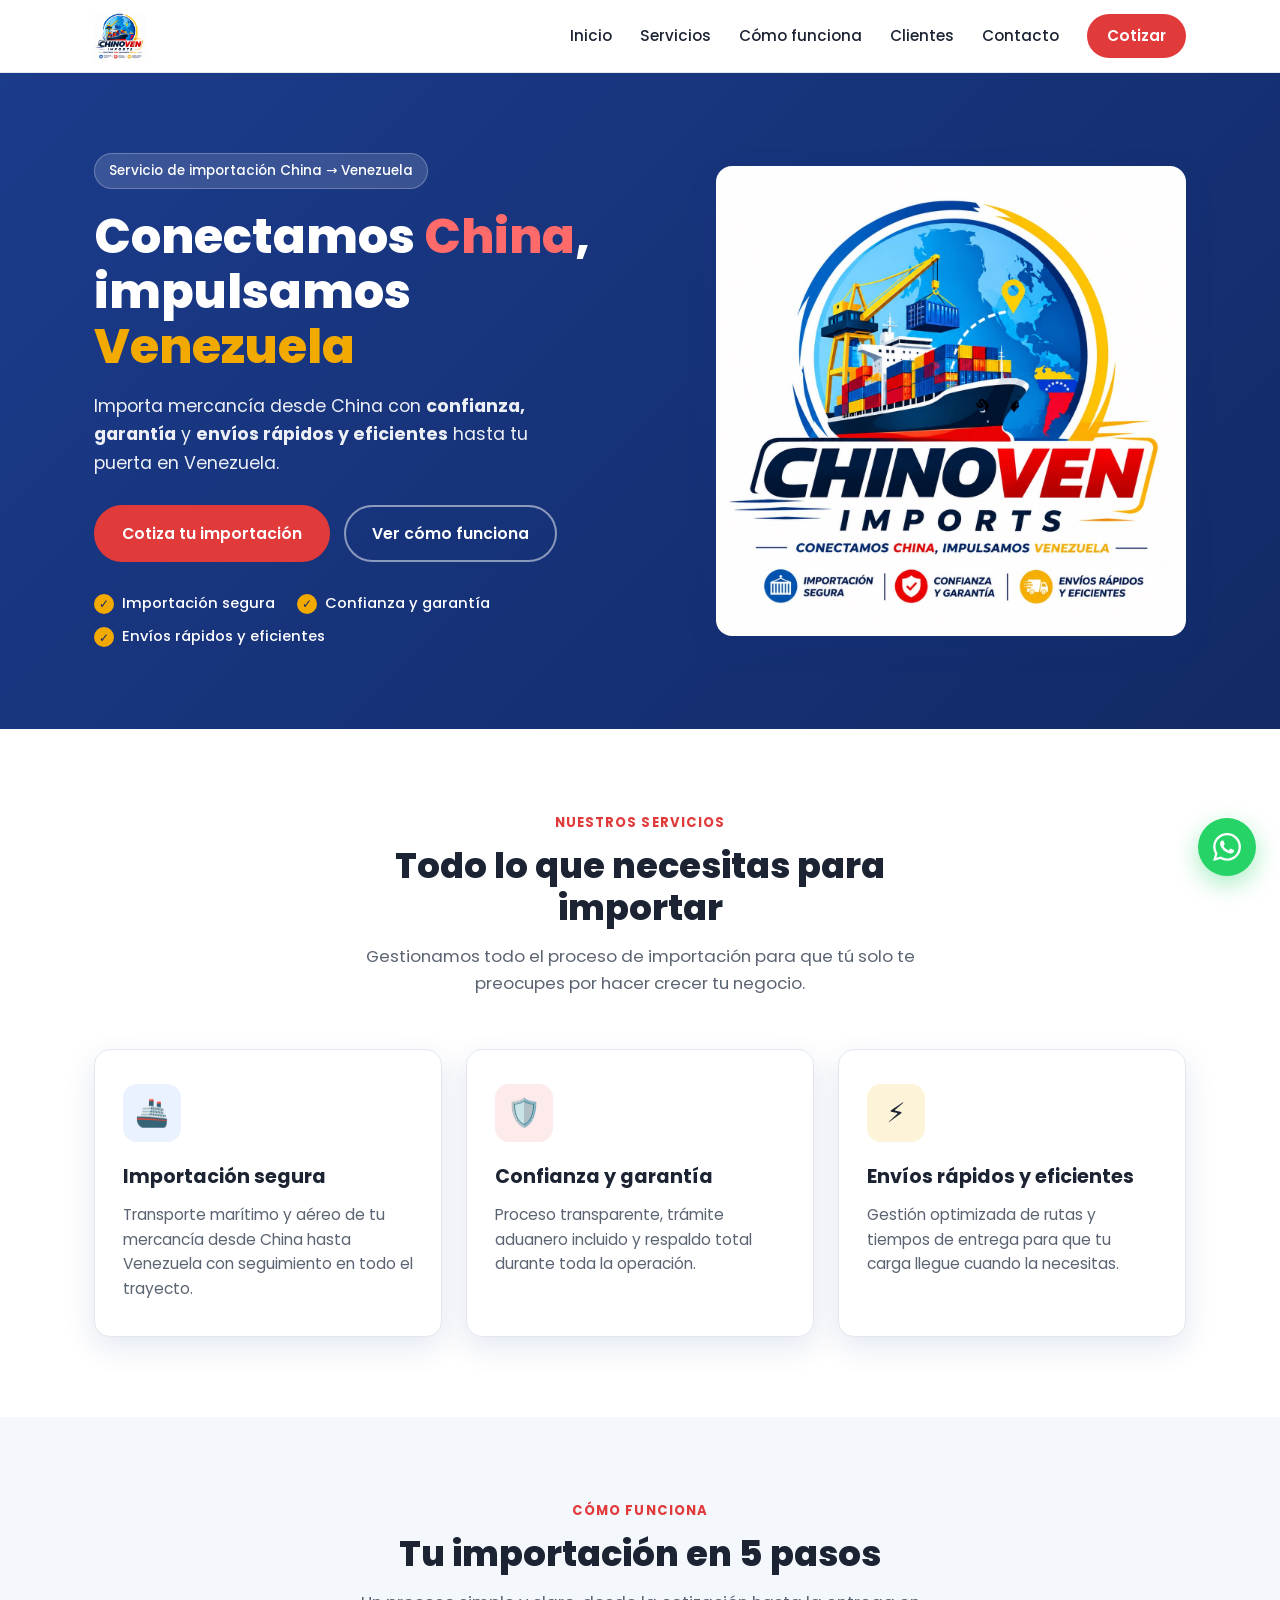
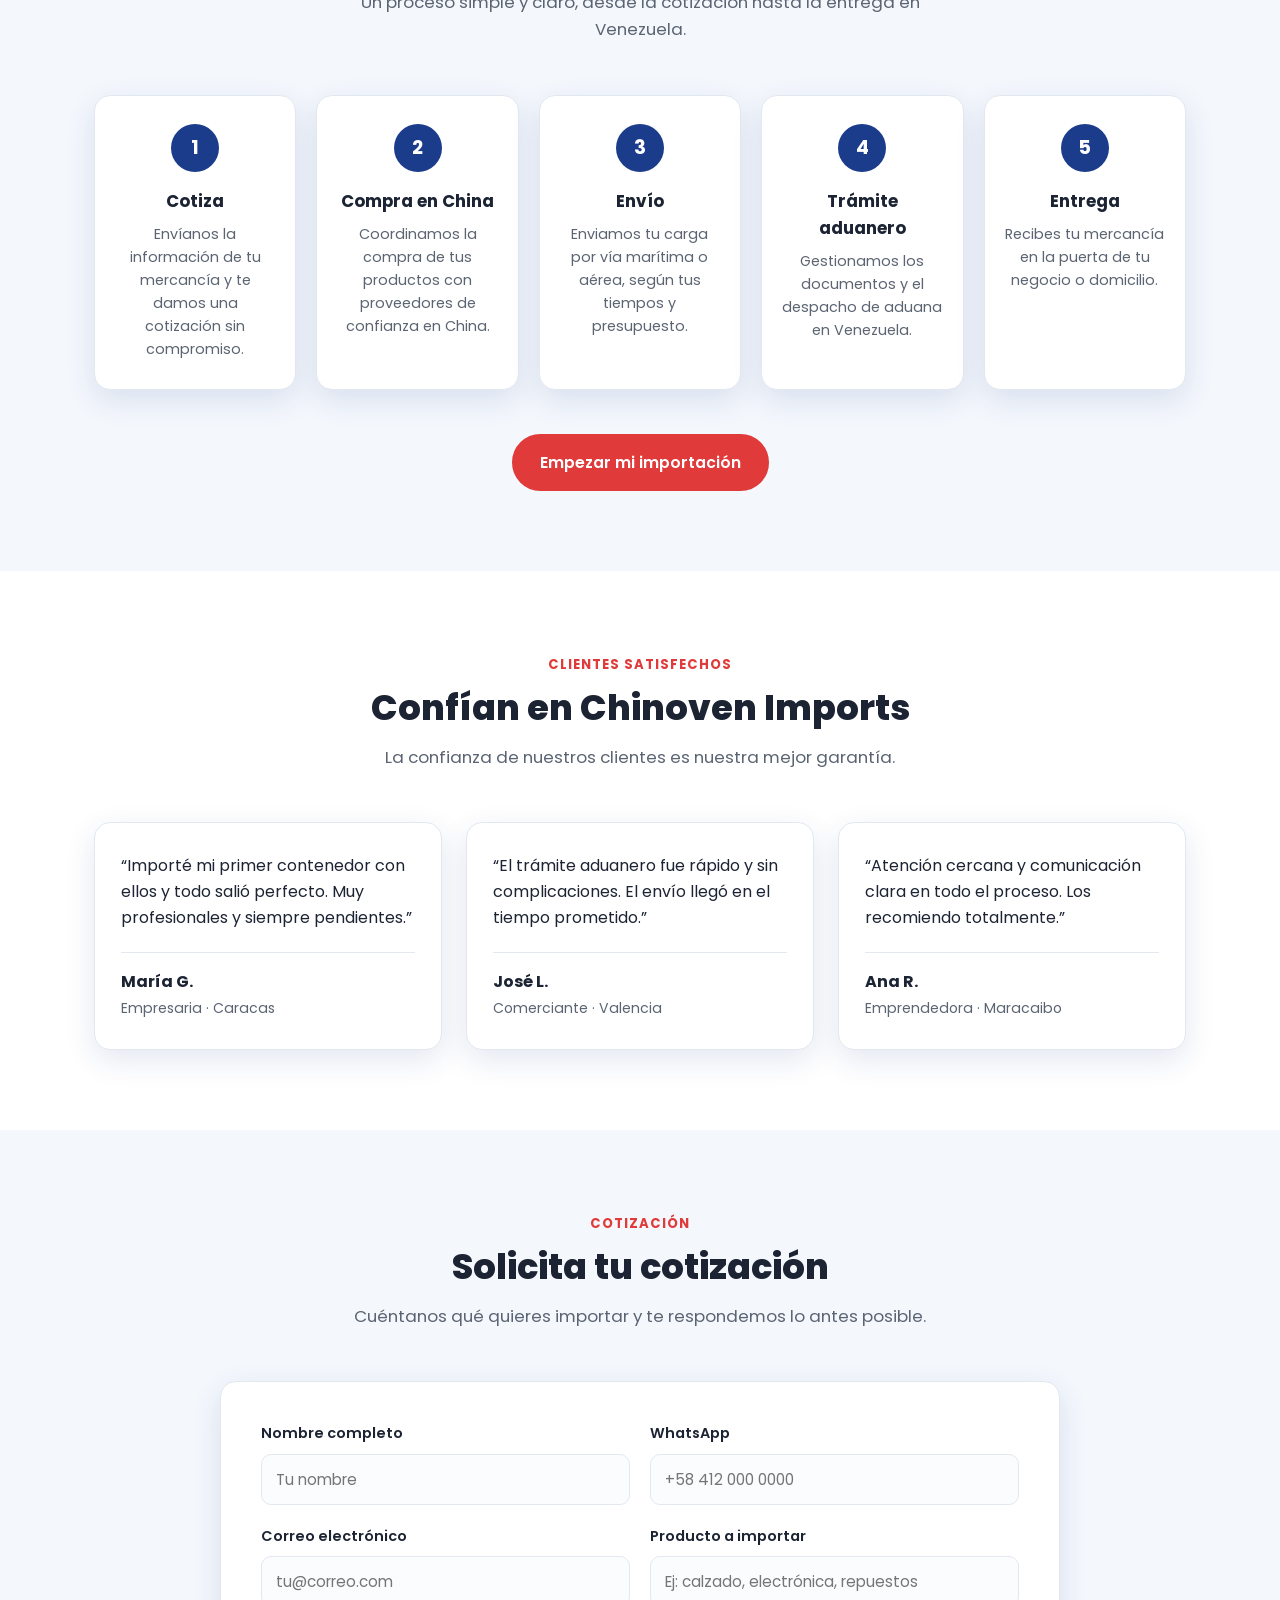
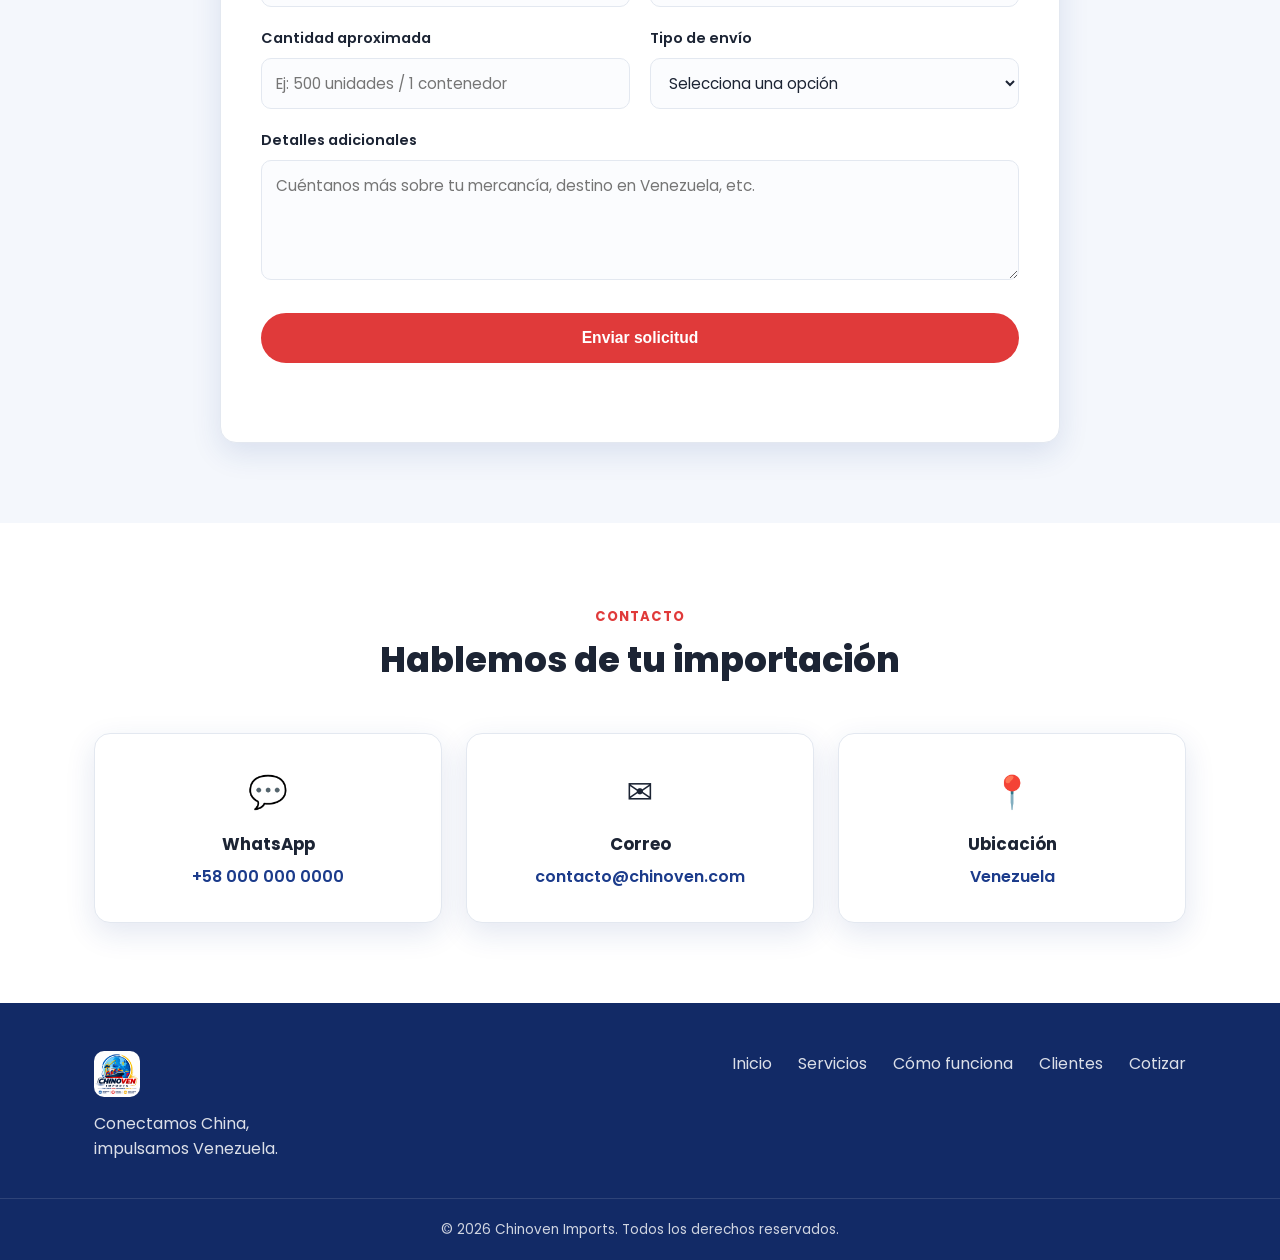
==== index.html @ ef394b4e "Landing page de Chinoven Imports" ====
<!DOCTYPE html>
<html lang="es">
<head>
  <meta charset="UTF-8">
  <meta name="viewport" content="width=device-width, initial-scale=1.0">
  <title>CHINOVEN IMPORTS | Importación de China a Venezuela</title>
  <meta name="description" content="Conectamos China, impulsamos Venezuela. Servicio de importación de mercancía desde China a Venezuela con confianza, garantía y envíos rápidos y eficientes.">
  <link rel="icon" href="logo.jpeg" type="image/jpeg">
  <link rel="preconnect" href="https://fonts.googleapis.com">
  <link rel="preconnect" href="https://fonts.gstatic.com" crossorigin>
  <link href="https://fonts.googleapis.com/css2?family=Poppins:wght@400;500;600;700;800&display=swap" rel="stylesheet">
  <link rel="stylesheet" href="styles.css">
</head>
<body>

  <!-- HEADER -->
  <header class="header">
    <div class="container header__inner">
      <a href="#inicio" class="brand">
        <img src="logo.jpeg" alt="Chinoven Imports" class="brand__logo">
      </a>
      <nav class="nav" id="nav">
        <a href="#inicio" class="nav__link">Inicio</a>
        <a href="#servicios" class="nav__link">Servicios</a>
        <a href="#como-funciona" class="nav__link">Cómo funciona</a>
        <a href="#testimonios" class="nav__link">Clientes</a>
        <a href="#contacto" class="nav__link">Contacto</a>
        <a href="#cotizar" class="nav__link nav__link--cta">Cotizar</a>
      </nav>
      <button class="nav-toggle" id="navToggle" aria-label="Abrir menú" aria-expanded="false">
        <span></span><span></span><span></span>
      </button>
    </div>
  </header>

  <!-- HERO -->
  <section class="hero" id="inicio">
    <div class="container hero__inner">
      <div class="hero__content">
        <span class="hero__badge">Servicio de importación China → Venezuela</span>
        <h1 class="hero__title">Conectamos <span class="accent-red">China</span>, impulsamos <span class="accent-yellow">Venezuela</span></h1>
        <p class="hero__subtitle">Importa mercancía desde China con <strong>confianza, garantía</strong> y <strong>envíos rápidos y eficientes</strong> hasta tu puerta en Venezuela.</p>
        <div class="hero__actions">
          <a href="#cotizar" class="btn btn--primary">Cotiza tu importación</a>
          <a href="#como-funciona" class="btn btn--ghost">Ver cómo funciona</a>
        </div>
        <ul class="hero__points">
          <li>Importación segura</li>
          <li>Confianza y garantía</li>
          <li>Envíos rápidos y eficientes</li>
        </ul>
      </div>
      <div class="hero__visual">
        <img src="logo.jpeg" alt="Chinoven Imports" class="hero__logo">
      </div>
    </div>
  </section>

  <!-- SERVICIOS -->
  <section class="section" id="servicios">
    <div class="container">
      <div class="section__head">
        <span class="section__eyebrow">Nuestros servicios</span>
        <h2 class="section__title">Todo lo que necesitas para importar</h2>
        <p class="section__lead">Gestionamos todo el proceso de importación para que tú solo te preocupes por hacer crecer tu negocio.</p>
      </div>
      <div class="services">
        <article class="service-card">
          <div class="service-card__icon">🚢</div>
          <h3 class="service-card__title">Importación segura</h3>
          <p class="service-card__text">Transporte marítimo y aéreo de tu mercancía desde China hasta Venezuela con seguimiento en todo el trayecto.</p>
        </article>
        <article class="service-card">
          <div class="service-card__icon">🛡️</div>
          <h3 class="service-card__title">Confianza y garantía</h3>
          <p class="service-card__text">Proceso transparente, trámite aduanero incluido y respaldo total durante toda la operación.</p>
        </article>
        <article class="service-card">
          <div class="service-card__icon">⚡</div>
          <h3 class="service-card__title">Envíos rápidos y eficientes</h3>
          <p class="service-card__text">Gestión optimizada de rutas y tiempos de entrega para que tu carga llegue cuando la necesitas.</p>
        </article>
      </div>
    </div>
  </section>

  <!-- CÓMO FUNCIONA -->
  <section class="section section--alt" id="como-funciona">
    <div class="container">
      <div class="section__head">
        <span class="section__eyebrow">Cómo funciona</span>
        <h2 class="section__title">Tu importación en 5 pasos</h2>
        <p class="section__lead">Un proceso simple y claro, desde la cotización hasta la entrega en Venezuela.</p>
      </div>
      <div class="steps">
        <div class="step">
          <span class="step__num">1</span>
          <h3 class="step__title">Cotiza</h3>
          <p class="step__text">Envíanos la información de tu mercancía y te damos una cotización sin compromiso.</p>
        </div>
        <div class="step">
          <span class="step__num">2</span>
          <h3 class="step__title">Compra en China</h3>
          <p class="step__text">Coordinamos la compra de tus productos con proveedores de confianza en China.</p>
        </div>
        <div class="step">
          <span class="step__num">3</span>
          <h3 class="step__title">Envío</h3>
          <p class="step__text">Enviamos tu carga por vía marítima o aérea, según tus tiempos y presupuesto.</p>
        </div>
        <div class="step">
          <span class="step__num">4</span>
          <h3 class="step__title">Trámite aduanero</h3>
          <p class="step__text">Gestionamos los documentos y el despacho de aduana en Venezuela.</p>
        </div>
        <div class="step">
          <span class="step__num">5</span>
          <h3 class="step__title">Entrega</h3>
          <p class="step__text">Recibes tu mercancía en la puerta de tu negocio o domicilio.</p>
        </div>
      </div>
      <div class="section__cta">
        <a href="#cotizar" class="btn btn--primary">Empezar mi importación</a>
      </div>
    </div>
  </section>

  <!-- TESTIMONIOS -->
  <section class="section" id="testimonios">
    <div class="container">
      <div class="section__head">
        <span class="section__eyebrow">Clientes satisfechos</span>
        <h2 class="section__title">Confían en Chinoven Imports</h2>
        <p class="section__lead">La confianza de nuestros clientes es nuestra mejor garantía.</p>
      </div>
      <div class="testimonials">
        <article class="testimonial">
          <p class="testimonial__quote">“Importé mi primer contenedor con ellos y todo salió perfecto. Muy profesionales y siempre pendientes.”</p>
          <footer class="testimonial__footer">
            <span class="testimonial__name">María G.</span>
            <span class="testimonial__role">Empresaria · Caracas</span>
          </footer>
        </article>
        <article class="testimonial">
          <p class="testimonial__quote">“El trámite aduanero fue rápido y sin complicaciones. El envío llegó en el tiempo prometido.”</p>
          <footer class="testimonial__footer">
            <span class="testimonial__name">José L.</span>
            <span class="testimonial__role">Comerciante · Valencia</span>
          </footer>
        </article>
        <article class="testimonial">
          <p class="testimonial__quote">“Atención cercana y comunicación clara en todo el proceso. Los recomiendo totalmente.”</p>
          <footer class="testimonial__footer">
            <span class="testimonial__name">Ana R.</span>
            <span class="testimonial__role">Emprendedora · Maracaibo</span>
          </footer>
        </article>
      </div>
    </div>
  </section>

  <!-- COTIZACIÓN -->
  <section class="section section--alt" id="cotizar">
    <div class="container">
      <div class="section__head">
        <span class="section__eyebrow">Cotización</span>
        <h2 class="section__title">Solicita tu cotización</h2>
        <p class="section__lead">Cuéntanos qué quieres importar y te respondemos lo antes posible.</p>
      </div>
      <form class="quote-form" id="quoteForm" novalidate>
        <div class="form-grid">
          <div class="form-field">
            <label for="nombre" class="form-label">Nombre completo</label>
            <input type="text" id="nombre" name="nombre" class="form-input" placeholder="Tu nombre" required>
          </div>
          <div class="form-field">
            <label for="whatsapp" class="form-label">WhatsApp</label>
            <input type="tel" id="whatsapp" name="whatsapp" class="form-input" placeholder="+58 412 000 0000" required>
          </div>
          <div class="form-field">
            <label for="email" class="form-label">Correo electrónico</label>
            <input type="email" id="email" name="email" class="form-input" placeholder="tu@correo.com">
          </div>
          <div class="form-field">
            <label for="producto" class="form-label">Producto a importar</label>
            <input type="text" id="producto" name="producto" class="form-input" placeholder="Ej: calzado, electrónica, repuestos" required>
          </div>
          <div class="form-field">
            <label for="cantidad" class="form-label">Cantidad aproximada</label>
            <input type="text" id="cantidad" name="cantidad" class="form-input" placeholder="Ej: 500 unidades / 1 contenedor">
          </div>
          <div class="form-field">
            <label for="transporte" class="form-label">Tipo de envío</label>
            <select id="transporte" name="transporte" class="form-input">
              <option value="">Selecciona una opción</option>
              <option value="maritimo">Marítimo (contenedor)</option>
              <option value="aereo">Aéreo</option>
              <option value="carga-menor">Carga menor / courier</option>
              <option value="no-se">No lo sé aún</option>
            </select>
          </div>
          <div class="form-field form-field--full">
            <label for="detalle" class="form-label">Detalles adicionales</label>
            <textarea id="detalle" name="detalle" class="form-input" rows="4" placeholder="Cuéntanos más sobre tu mercancía, destino en Venezuela, etc."></textarea>
          </div>
        </div>
        <button type="submit" class="btn btn--primary btn--block">Enviar solicitud</button>
        <p class="form-status" id="formStatus" role="status"></p>
      </form>
    </div>
  </section>

  <!-- CONTACTO -->
  <section class="section" id="contacto">
    <div class="container">
      <div class="section__head">
        <span class="section__eyebrow">Contacto</span>
        <h2 class="section__title">Hablemos de tu importación</h2>
      </div>
      <div class="contact">
        <div class="contact__item">
          <div class="contact__icon">💬</div>
          <h3>WhatsApp</h3>
          <a href="https://wa.me/5800000000000" class="contact__value">+58 000 000 0000</a>
        </div>
        <div class="contact__item">
          <div class="contact__icon">✉️</div>
          <h3>Correo</h3>
          <a href="mailto:contacto@chinoven.com" class="contact__value">contacto@chinoven.com</a>
        </div>
        <div class="contact__item">
          <div class="contact__icon">📍</div>
          <h3>Ubicación</h3>
          <span class="contact__value">Venezuela</span>
        </div>
      </div>
    </div>
  </section>

  <!-- FOOTER -->
  <footer class="footer">
    <div class="container footer__inner">
      <div class="footer__brand">
        <img src="logo.jpeg" alt="Chinoven Imports" class="footer__logo">
        <p class="footer__tagline">Conectamos China, impulsamos Venezuela.</p>
      </div>
      <nav class="footer__nav">
        <a href="#inicio">Inicio</a>
        <a href="#servicios">Servicios</a>
        <a href="#como-funciona">Cómo funciona</a>
        <a href="#testimonios">Clientes</a>
        <a href="#cotizar">Cotizar</a>
      </nav>
    </div>
    <div class="footer__bottom">
      <div class="container">
        <p>© 2026 Chinoven Imports. Todos los derechos reservados.</p>
      </div>
    </div>
  </footer>

  <!-- WHATSAPP FLOTANTE -->
  <a href="https://wa.me/5800000000000" class="whatsapp-fab" target="_blank" rel="noopener" aria-label="WhatsApp">
    <svg viewBox="0 0 24 24" width="28" height="28" fill="currentColor" aria-hidden="true">
      <path d="M17.472 14.382c-.297-.149-1.758-.867-2.03-.967-.273-.099-.471-.148-.67.15-.197.297-.767.966-.94 1.164-.173.199-.347.223-.644.075-.297-.15-1.255-.463-2.39-1.475-.883-.788-1.48-1.761-1.653-2.059-.173-.297-.018-.458.13-.606.134-.133.297-.347.446-.52.149-.174.198-.298.298-.497.099-.198.05-.371-.025-.52-.075-.149-.669-1.612-.916-2.207-.242-.579-.487-.5-.669-.51-.173-.008-.371-.01-.57-.01-.198 0-.52.074-.792.372-.272.297-1.04 1.016-1.04 2.479 0 1.462 1.065 2.875 1.213 3.074.149.198 2.096 3.2 5.077 4.487.709.306 1.262.489 1.694.625.712.227 1.36.195 1.871.118.571-.085 1.758-.719 2.006-1.413.248-.694.248-1.289.173-1.413-.074-.124-.272-.198-.57-.347m-5.421 7.403h-.004a9.87 9.87 0 01-5.031-1.378l-.361-.214-3.741.982.998-3.648-.235-.374a9.86 9.86 0 01-1.51-5.26c.001-5.45 4.436-9.884 9.888-9.884 2.64 0 5.122 1.03 6.988 2.898a9.825 9.825 0 012.893 6.994c-.003 5.45-4.437 9.884-9.885 9.884m8.413-18.297A11.815 11.815 0 0012.05 0C5.495 0 .16 5.335.157 11.892c0 2.096.547 4.142 1.588 5.945L.057 24l6.305-1.654a11.882 11.882 0 005.683 1.448h.005c6.554 0 11.89-5.335 11.893-11.893a11.821 11.821 0 00-3.48-8.413z"/>
    </svg>
  </a>

  <script src="script.js"></script>
</body>
</html>
---- styles.css ----
:root {
  --blue: #1b3b8b;
  --blue-dark: #122a66;
  --red: #e03a3a;
  --red-dark: #c02e2e;
  --yellow: #f2a900;
  --yellow-dark: #d99400;
  --ink: #1c2434;
  --muted: #5b6472;
  --bg: #ffffff;
  --bg-alt: #f4f7fc;
  --line: #e3e8f0;
  --radius: 16px;
  --shadow: 0 10px 30px rgba(27, 59, 139, 0.12);
  --max: 1140px;
}

* {
  margin: 0;
  padding: 0;
  box-sizing: border-box;
}

html {
  scroll-behavior: smooth;
  scroll-padding-top: 80px;
}

body {
  font-family: 'Poppins', system-ui, -apple-system, sans-serif;
  color: var(--ink);
  background: var(--bg);
  line-height: 1.6;
  -webkit-font-smoothing: antialiased;
}

img {
  max-width: 100%;
  display: block;
}

a {
  text-decoration: none;
  color: inherit;
}

.container {
  width: 100%;
  max-width: var(--max);
  margin: 0 auto;
  padding: 0 24px;
}

/* HEADER */
.header {
  position: sticky;
  top: 0;
  z-index: 100;
  background: rgba(255, 255, 255, 0.92);
  backdrop-filter: blur(10px);
  border-bottom: 1px solid var(--line);
}

.header__inner {
  display: flex;
  align-items: center;
  justify-content: space-between;
  height: 72px;
}

.brand__logo {
  height: 52px;
  width: auto;
}

.nav {
  display: flex;
  align-items: center;
  gap: 28px;
}

.nav__link {
  font-weight: 500;
  font-size: 0.95rem;
  color: var(--ink);
  transition: color 0.2s;
}

.nav__link:hover {
  color: var(--blue);
}

.nav__link--cta {
  background: var(--red);
  color: #fff;
  padding: 10px 20px;
  border-radius: 999px;
  font-weight: 600;
}

.nav__link--cta:hover {
  background: var(--red-dark);
  color: #fff;
}

.nav-toggle {
  display: none;
  flex-direction: column;
  gap: 5px;
  background: none;
  border: none;
  cursor: pointer;
  padding: 6px;
}

.nav-toggle span {
  width: 26px;
  height: 3px;
  background: var(--ink);
  border-radius: 3px;
  transition: transform 0.3s, opacity 0.3s;
}

/* HERO */
.hero {
  background: linear-gradient(135deg, var(--blue) 0%, var(--blue-dark) 100%);
  color: #fff;
  padding: 80px 0;
}

.hero__inner {
  display: grid;
  grid-template-columns: 1.1fr 0.9fr;
  gap: 48px;
  align-items: center;
}

.hero__badge {
  display: inline-block;
  background: rgba(255, 255, 255, 0.14);
  border: 1px solid rgba(255, 255, 255, 0.25);
  padding: 6px 14px;
  border-radius: 999px;
  font-size: 0.85rem;
  font-weight: 500;
  margin-bottom: 20px;
}

.hero__title {
  font-size: clamp(1.9rem, 4.2vw, 3rem);
  line-height: 1.15;
  font-weight: 800;
  margin-bottom: 18px;
}

.accent-red { color: #ff6b6b; }
.accent-yellow { color: var(--yellow); }

.hero__subtitle {
  font-size: 1.1rem;
  opacity: 0.92;
  max-width: 40ch;
  margin-bottom: 28px;
}

.hero__actions {
  display: flex;
  gap: 14px;
  flex-wrap: wrap;
  margin-bottom: 30px;
}

.hero__points {
  list-style: none;
  display: flex;
  flex-wrap: wrap;
  gap: 10px 22px;
}

.hero__points li {
  font-size: 0.92rem;
  font-weight: 500;
  display: flex;
  align-items: center;
  gap: 8px;
}

.hero__points li::before {
  content: "✓";
  display: inline-flex;
  align-items: center;
  justify-content: center;
  width: 20px;
  height: 20px;
  background: var(--yellow);
  color: var(--blue-dark);
  border-radius: 50%;
  font-size: 0.75rem;
  font-weight: 800;
}

.hero__logo {
  width: 100%;
  max-width: 480px;
  margin: 0 auto;
  border-radius: var(--radius);
  box-shadow: var(--shadow);
  background: #fff;
}

/* BUTTONS */
.btn {
  display: inline-flex;
  align-items: center;
  justify-content: center;
  padding: 14px 26px;
  border-radius: 999px;
  font-weight: 600;
  font-size: 0.98rem;
  border: 2px solid transparent;
  cursor: pointer;
  transition: background 0.2s, color 0.2s, transform 0.15s, border-color 0.2s;
}

.btn:active { transform: translateY(1px); }

.btn--primary {
  background: var(--red);
  color: #fff;
  border-color: var(--red);
}

.btn--primary:hover { background: var(--red-dark); border-color: var(--red-dark); }

.btn--ghost {
  background: transparent;
  color: #fff;
  border-color: rgba(255, 255, 255, 0.5);
}

.btn--ghost:hover { background: rgba(255, 255, 255, 0.12); }

.btn--block { width: 100%; }

/* SECTIONS */
.section {
  padding: 80px 0;
}

.section--alt {
  background: var(--bg-alt);
}

.section__head {
  text-align: center;
  max-width: 640px;
  margin: 0 auto 52px;
}

.section__eyebrow {
  display: inline-block;
  color: var(--red);
  font-weight: 700;
  text-transform: uppercase;
  letter-spacing: 0.08em;
  font-size: 0.82rem;
  margin-bottom: 12px;
}

.section__title {
  font-size: clamp(1.6rem, 3vw, 2.2rem);
  font-weight: 800;
  line-height: 1.2;
  margin-bottom: 14px;
  color: var(--ink);
}

.section__lead {
  color: var(--muted);
  font-size: 1.05rem;
}

/* SERVICES */
.services {
  display: grid;
  grid-template-columns: repeat(3, 1fr);
  gap: 24px;
}

.service-card {
  background: #fff;
  border: 1px solid var(--line);
  border-radius: var(--radius);
  padding: 34px 28px;
  box-shadow: var(--shadow);
  transition: transform 0.2s;
}

.service-card:hover { transform: translateY(-6px); }

.service-card__icon {
  width: 58px;
  height: 58px;
  border-radius: 14px;
  display: flex;
  align-items: center;
  justify-content: center;
  font-size: 1.7rem;
  margin-bottom: 20px;
  background: linear-gradient(135deg, #eaf1ff, #f6f0dc);
}

.service-card:nth-child(1) .service-card__icon { background: #eaf1ff; }
.service-card:nth-child(2) .service-card__icon { background: #fdeaea; }
.service-card:nth-child(3) .service-card__icon { background: #fdf3d8; }

.service-card__title {
  font-size: 1.2rem;
  font-weight: 700;
  margin-bottom: 10px;
}

.service-card__text {
  color: var(--muted);
  font-size: 0.97rem;
}

/* STEPS */
.steps {
  display: grid;
  grid-template-columns: repeat(5, 1fr);
  gap: 20px;
}

.step {
  background: #fff;
  border-radius: var(--radius);
  padding: 28px 20px;
  text-align: center;
  border: 1px solid var(--line);
  box-shadow: var(--shadow);
}

.step__num {
  display: inline-flex;
  align-items: center;
  justify-content: center;
  width: 48px;
  height: 48px;
  border-radius: 50%;
  background: var(--blue);
  color: #fff;
  font-weight: 700;
  font-size: 1.2rem;
  margin-bottom: 16px;
}

.step__title {
  font-size: 1.05rem;
  font-weight: 700;
  margin-bottom: 8px;
}

.step__text {
  color: var(--muted);
  font-size: 0.9rem;
}

.section__cta {
  text-align: center;
  margin-top: 44px;
}

/* TESTIMONIALS */
.testimonials {
  display: grid;
  grid-template-columns: repeat(3, 1fr);
  gap: 24px;
}

.testimonial {
  background: #fff;
  border-radius: var(--radius);
  padding: 30px 26px;
  border: 1px solid var(--line);
  box-shadow: var(--shadow);
  display: flex;
  flex-direction: column;
}

.testimonial__quote {
  font-size: 1rem;
  color: var(--ink);
  margin-bottom: 22px;
  flex: 1;
}

.testimonial__footer {
  display: flex;
  flex-direction: column;
  gap: 2px;
  border-top: 1px solid var(--line);
  padding-top: 16px;
}

.testimonial__name {
  font-weight: 700;
}

.testimonial__role {
  color: var(--muted);
  font-size: 0.88rem;
}

/* QUOTE FORM */
.quote-form {
  background: #fff;
  border-radius: var(--radius);
  padding: 40px;
  box-shadow: var(--shadow);
  border: 1px solid var(--line);
  max-width: 840px;
  margin: 0 auto;
}

.form-grid {
  display: grid;
  grid-template-columns: 1fr 1fr;
  gap: 20px;
  margin-bottom: 26px;
}

.form-field--full { grid-column: 1 / -1; }

.form-label {
  display: block;
  font-weight: 600;
  font-size: 0.9rem;
  margin-bottom: 8px;
}

.form-input {
  width: 100%;
  padding: 13px 14px;
  border: 1px solid var(--line);
  border-radius: 10px;
  font-family: inherit;
  font-size: 0.95rem;
  color: var(--ink);
  background: #fbfcfe;
  transition: border-color 0.2s, box-shadow 0.2s;
}

.form-input:focus {
  outline: none;
  border-color: var(--blue);
  box-shadow: 0 0 0 3px rgba(27, 59, 139, 0.12);
}

.form-status {
  text-align: center;
  margin-top: 16px;
  font-weight: 600;
  min-height: 1.4em;
}

.form-status.is-success { color: #1a8f4a; }
.form-status.is-error { color: var(--red); }

/* CONTACT */
.contact {
  display: grid;
  grid-template-columns: repeat(3, 1fr);
  gap: 24px;
}

.contact__item {
  background: #fff;
  border: 1px solid var(--line);
  border-radius: var(--radius);
  padding: 32px 26px;
  text-align: center;
  box-shadow: var(--shadow);
}

.contact__icon {
  font-size: 2rem;
  margin-bottom: 14px;
}

.contact__item h3 {
  font-size: 1.05rem;
  margin-bottom: 6px;
}

.contact__value {
  color: var(--blue);
  font-weight: 600;
}

/* FOOTER */
.footer {
  background: var(--blue-dark);
  color: #fff;
  padding-top: 48px;
}

.footer__inner {
  display: flex;
  justify-content: space-between;
  align-items: flex-start;
  gap: 32px;
  flex-wrap: wrap;
  padding-bottom: 36px;
}

.footer__logo {
  height: 46px;
  width: auto;
  border-radius: 10px;
}

.footer__tagline {
  margin-top: 14px;
  opacity: 0.85;
  max-width: 24ch;
}

.footer__nav {
  display: flex;
  gap: 26px;
  flex-wrap: wrap;
}

.footer__nav a {
  opacity: 0.85;
  transition: opacity 0.2s;
}

.footer__nav a:hover { opacity: 1; }

.footer__bottom {
  border-top: 1px solid rgba(255, 255, 255, 0.15);
  padding: 20px 0;
  font-size: 0.85rem;
  text-align: center;
  opacity: 0.8;
}

/* WHATSAPP FAB */
.whatsapp-fab {
  position: fixed;
  bottom: 24px;
  right: 24px;
  width: 58px;
  height: 58px;
  border-radius: 50%;
  background: #25d366;
  color: #fff;
  display: flex;
  align-items: center;
  justify-content: center;
  box-shadow: 0 8px 24px rgba(37, 211, 102, 0.4);
  z-index: 200;
  transition: transform 0.2s;
}

.whatsapp-fab:hover { transform: scale(1.08); }

/* RESPONSIVE */
@media (max-width: 960px) {
  .hero__inner {
    grid-template-columns: 1fr;
    text-align: center;
  }
  .hero__subtitle { margin: 0 auto 28px; }
  .hero__actions { justify-content: center; }
  .hero__points { justify-content: center; }
  .steps { grid-template-columns: repeat(2, 1fr); }
}

@media (max-width: 820px) {
  .services,
  .testimonials,
  .contact { grid-template-columns: 1fr; }

  .nav-toggle { display: flex; }

  .nav {
    position: fixed;
    top: 72px;
    right: 0;
    width: 100%;
    background: #fff;
    flex-direction: column;
    align-items: center;
    gap: 8px;
    padding: 24px;
    box-shadow: 0 20px 30px rgba(0, 0, 0, 0.1);
    transform: translateY(-140%);
    transition: transform 0.3s ease;
  }

  .nav.is-open { transform: translateY(0); }

  .nav__link--cta { width: 100%; text-align: center; }

  .form-grid { grid-template-columns: 1fr; }
}

@media (max-width: 560px) {
  .steps { grid-template-columns: 1fr; }
  .quote-form { padding: 26px; }
  .section { padding: 60px 0; }
}
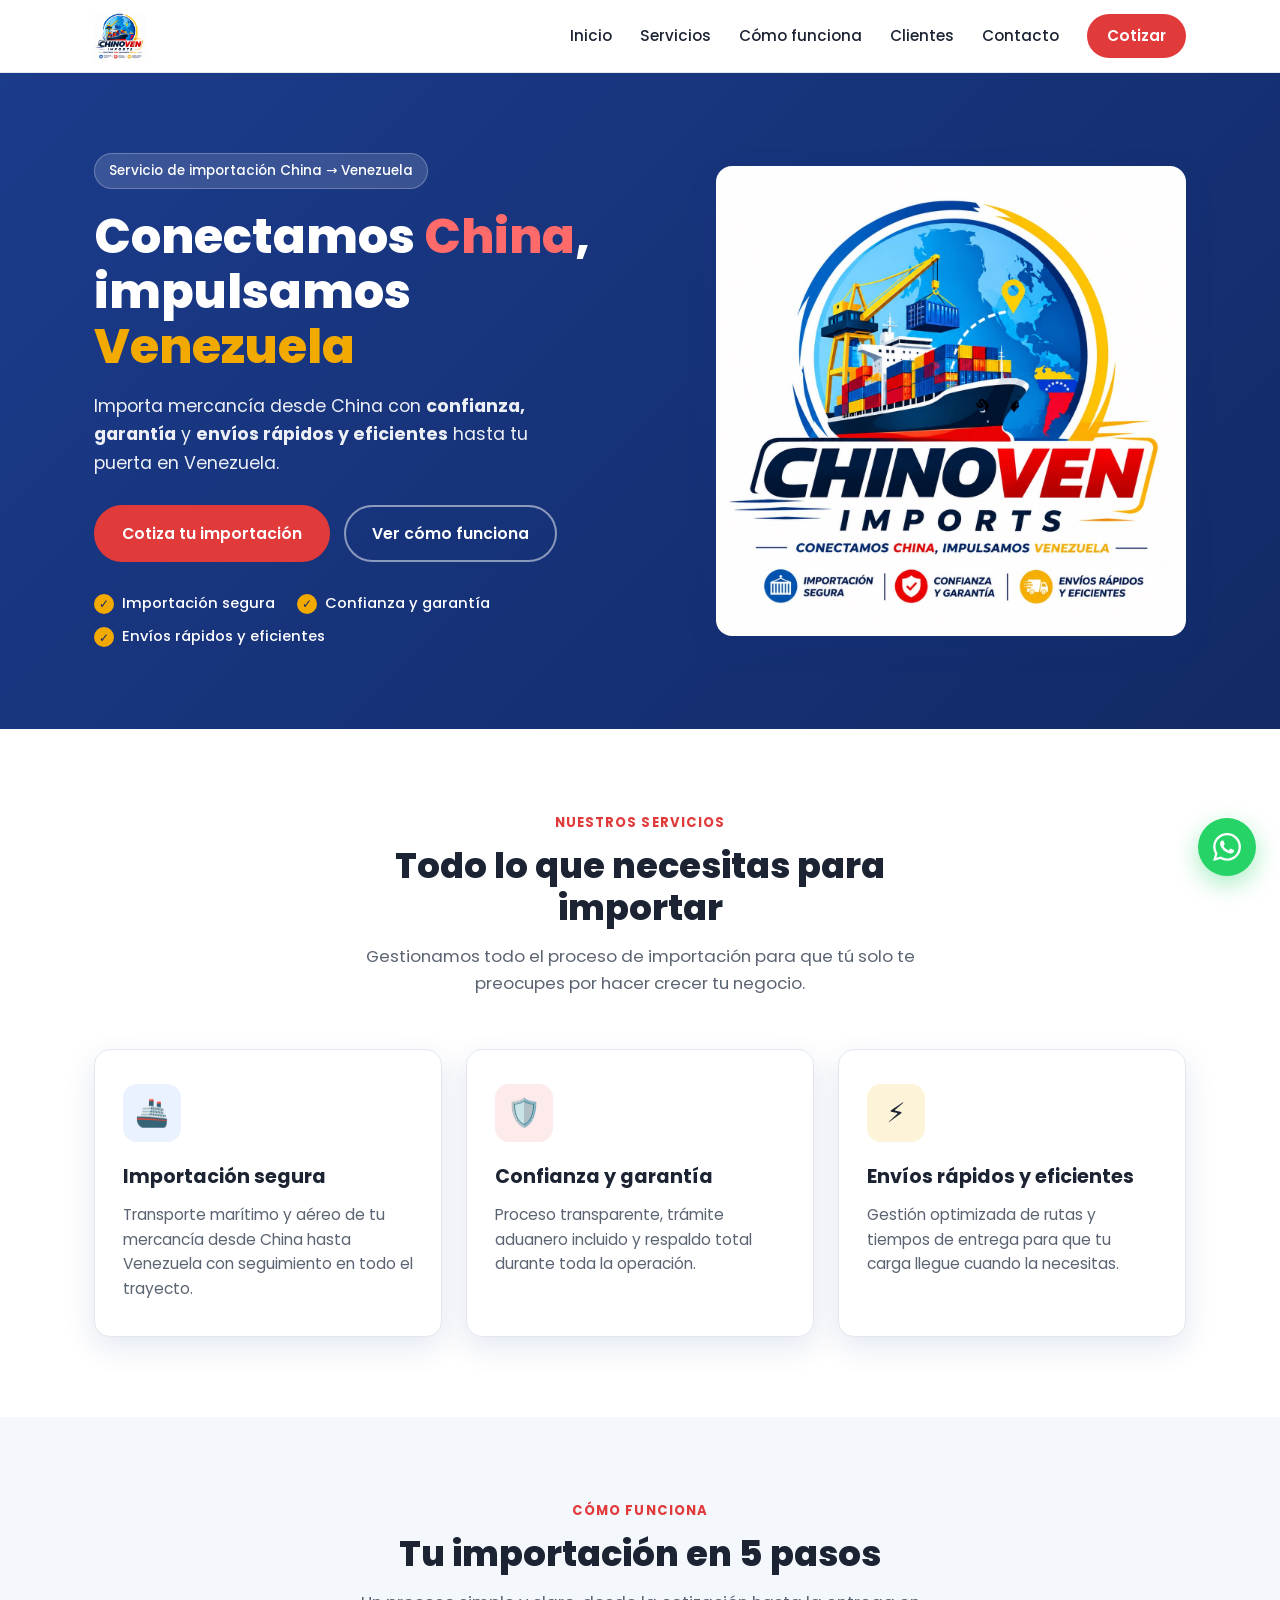
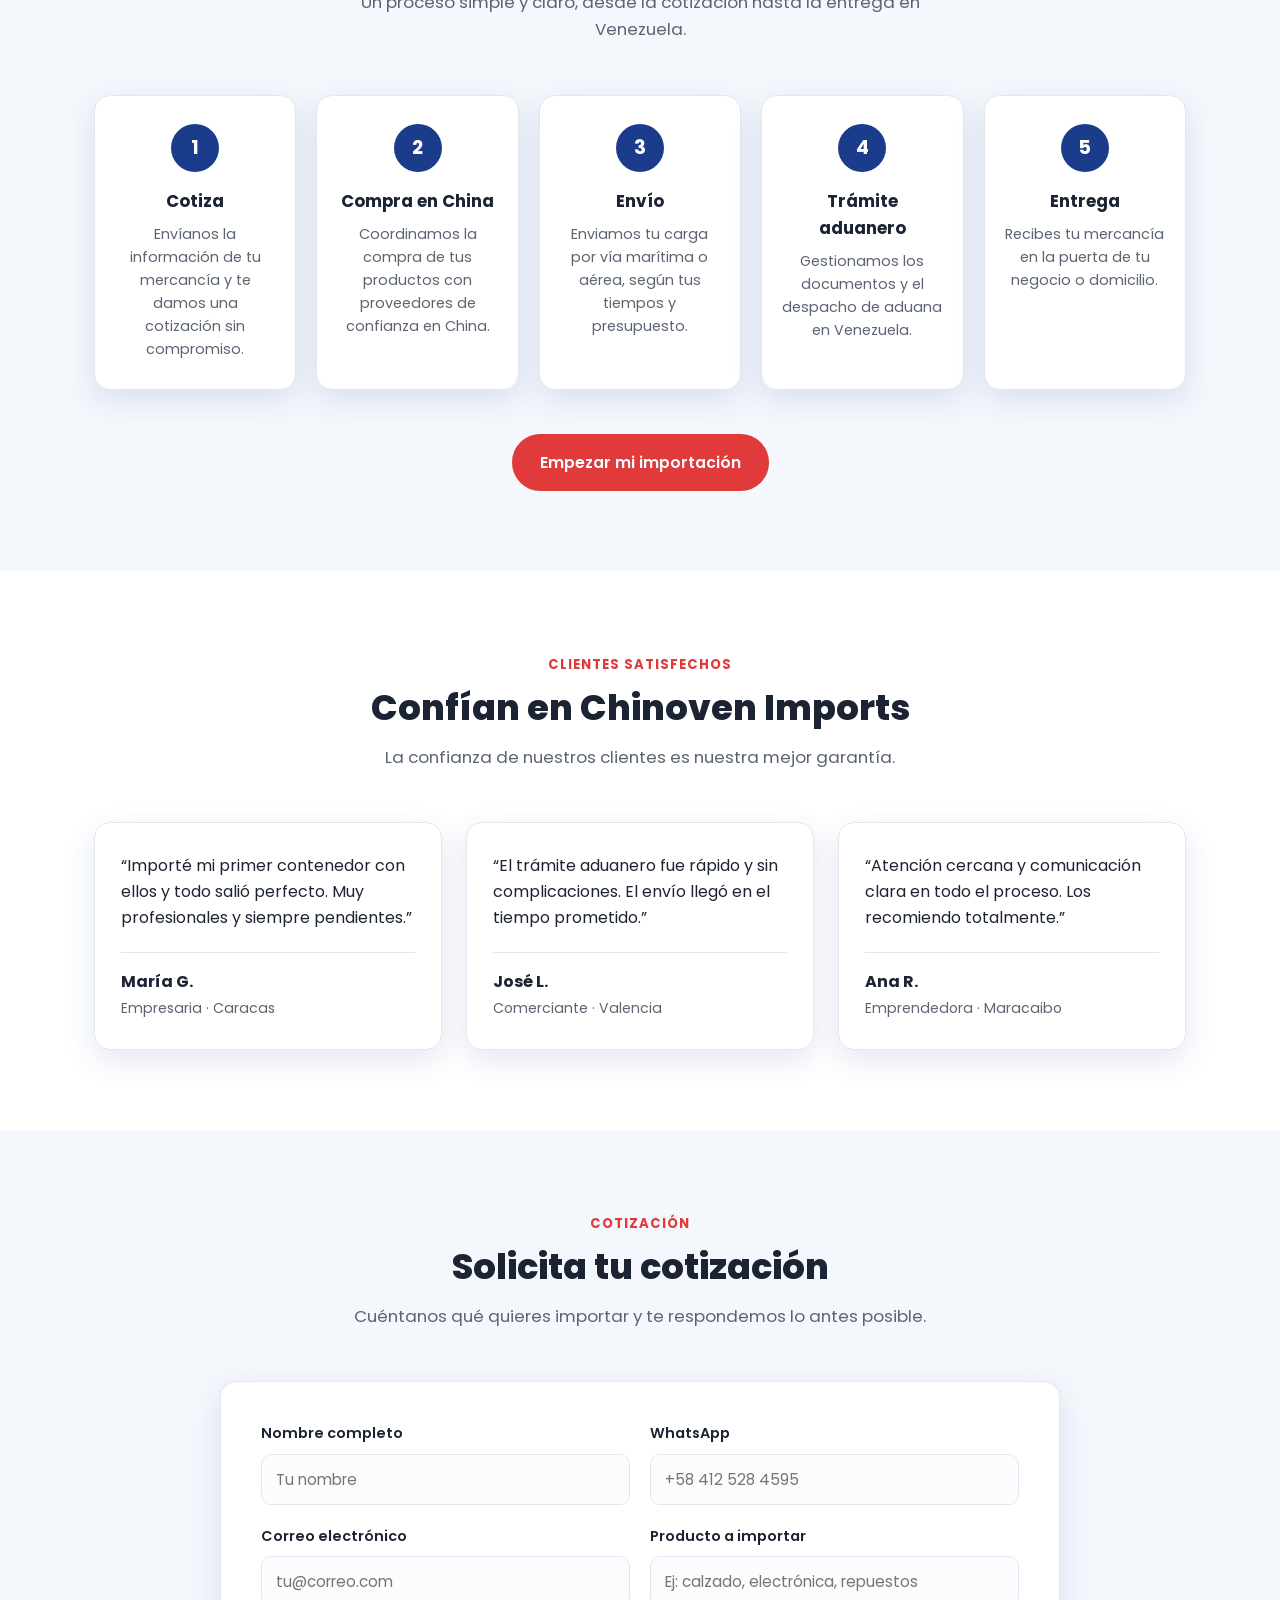
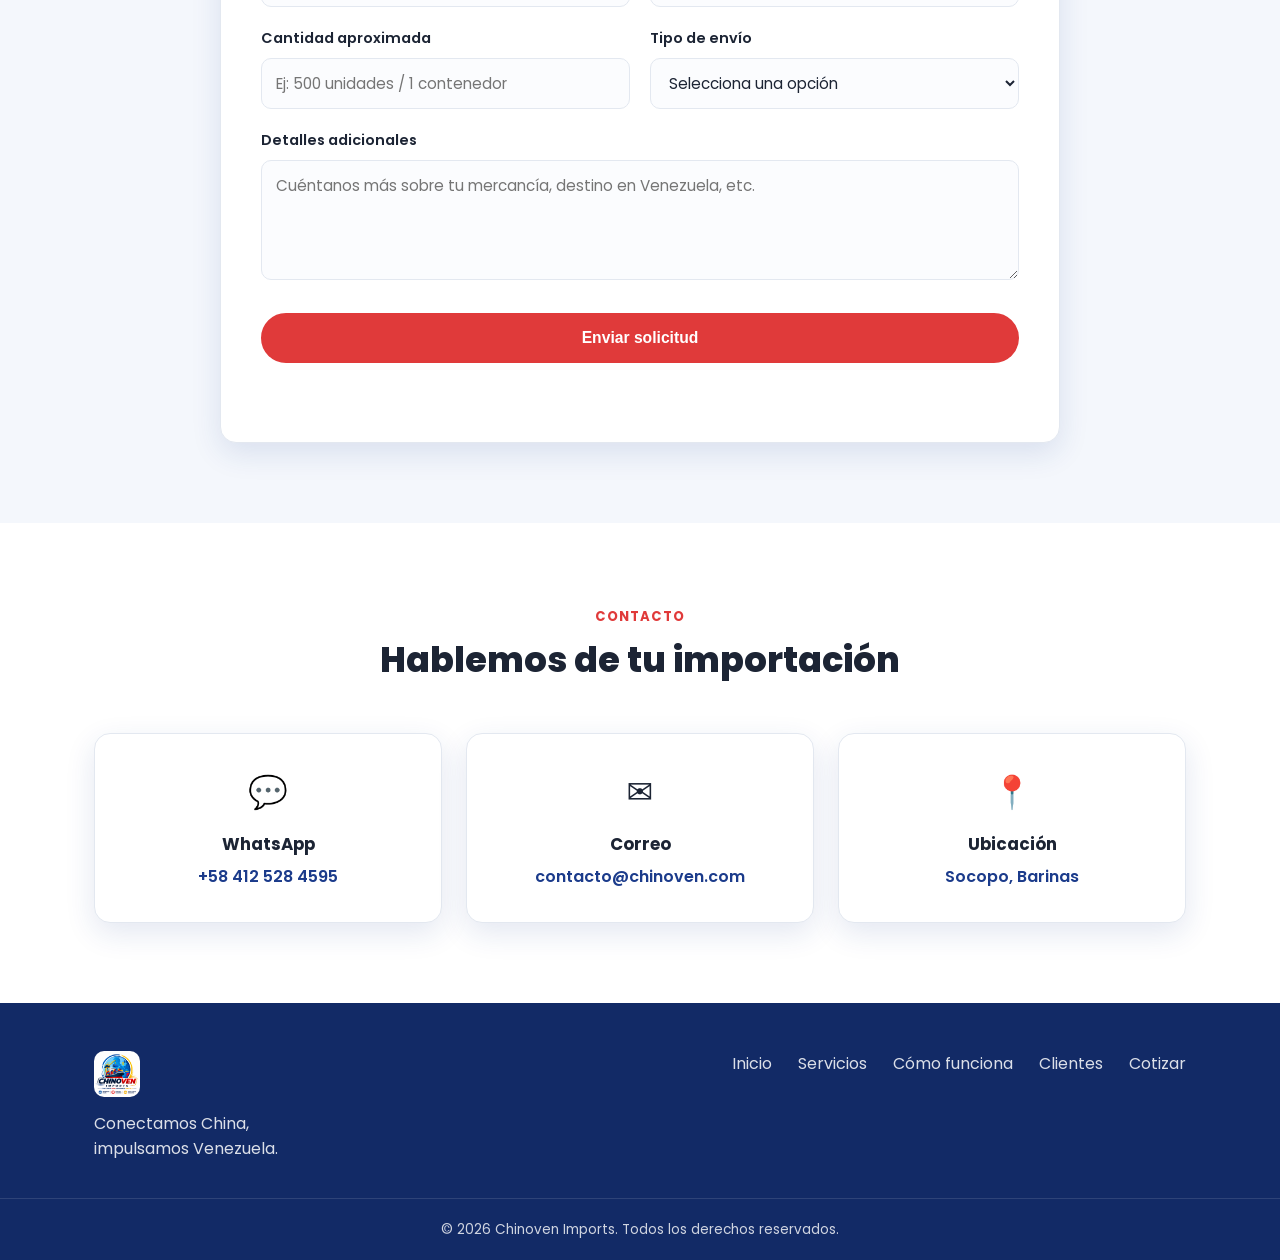
==== commit 4b2b2041: "Update contact information on the landing page" ====
--- a/index.html
+++ b/index.html
@@ -175,7 +175,7 @@
           </div>
           <div class="form-field">
             <label for="whatsapp" class="form-label">WhatsApp</label>
-            <input type="tel" id="whatsapp" name="whatsapp" class="form-input" placeholder="+58 412 000 0000" required>
+            <input type="tel" id="whatsapp" name="whatsapp" class="form-input" placeholder="+58 412 528 4595" required>
           </div>
           <div class="form-field">
             <label for="email" class="form-label">Correo electrónico</label>
@@ -221,7 +221,7 @@
         <div class="contact__item">
           <div class="contact__icon">💬</div>
           <h3>WhatsApp</h3>
-          <a href="https://wa.me/5800000000000" class="contact__value">+58 000 000 0000</a>
+          <a href="https://wa.me/584125284595" class="contact__value">+58 412 528 4595</a>
         </div>
         <div class="contact__item">
           <div class="contact__icon">✉️</div>
@@ -231,7 +231,7 @@
         <div class="contact__item">
           <div class="contact__icon">📍</div>
           <h3>Ubicación</h3>
-          <span class="contact__value">Venezuela</span>
+          <span class="contact__value">Socopo, Barinas</span>
         </div>
       </div>
     </div>
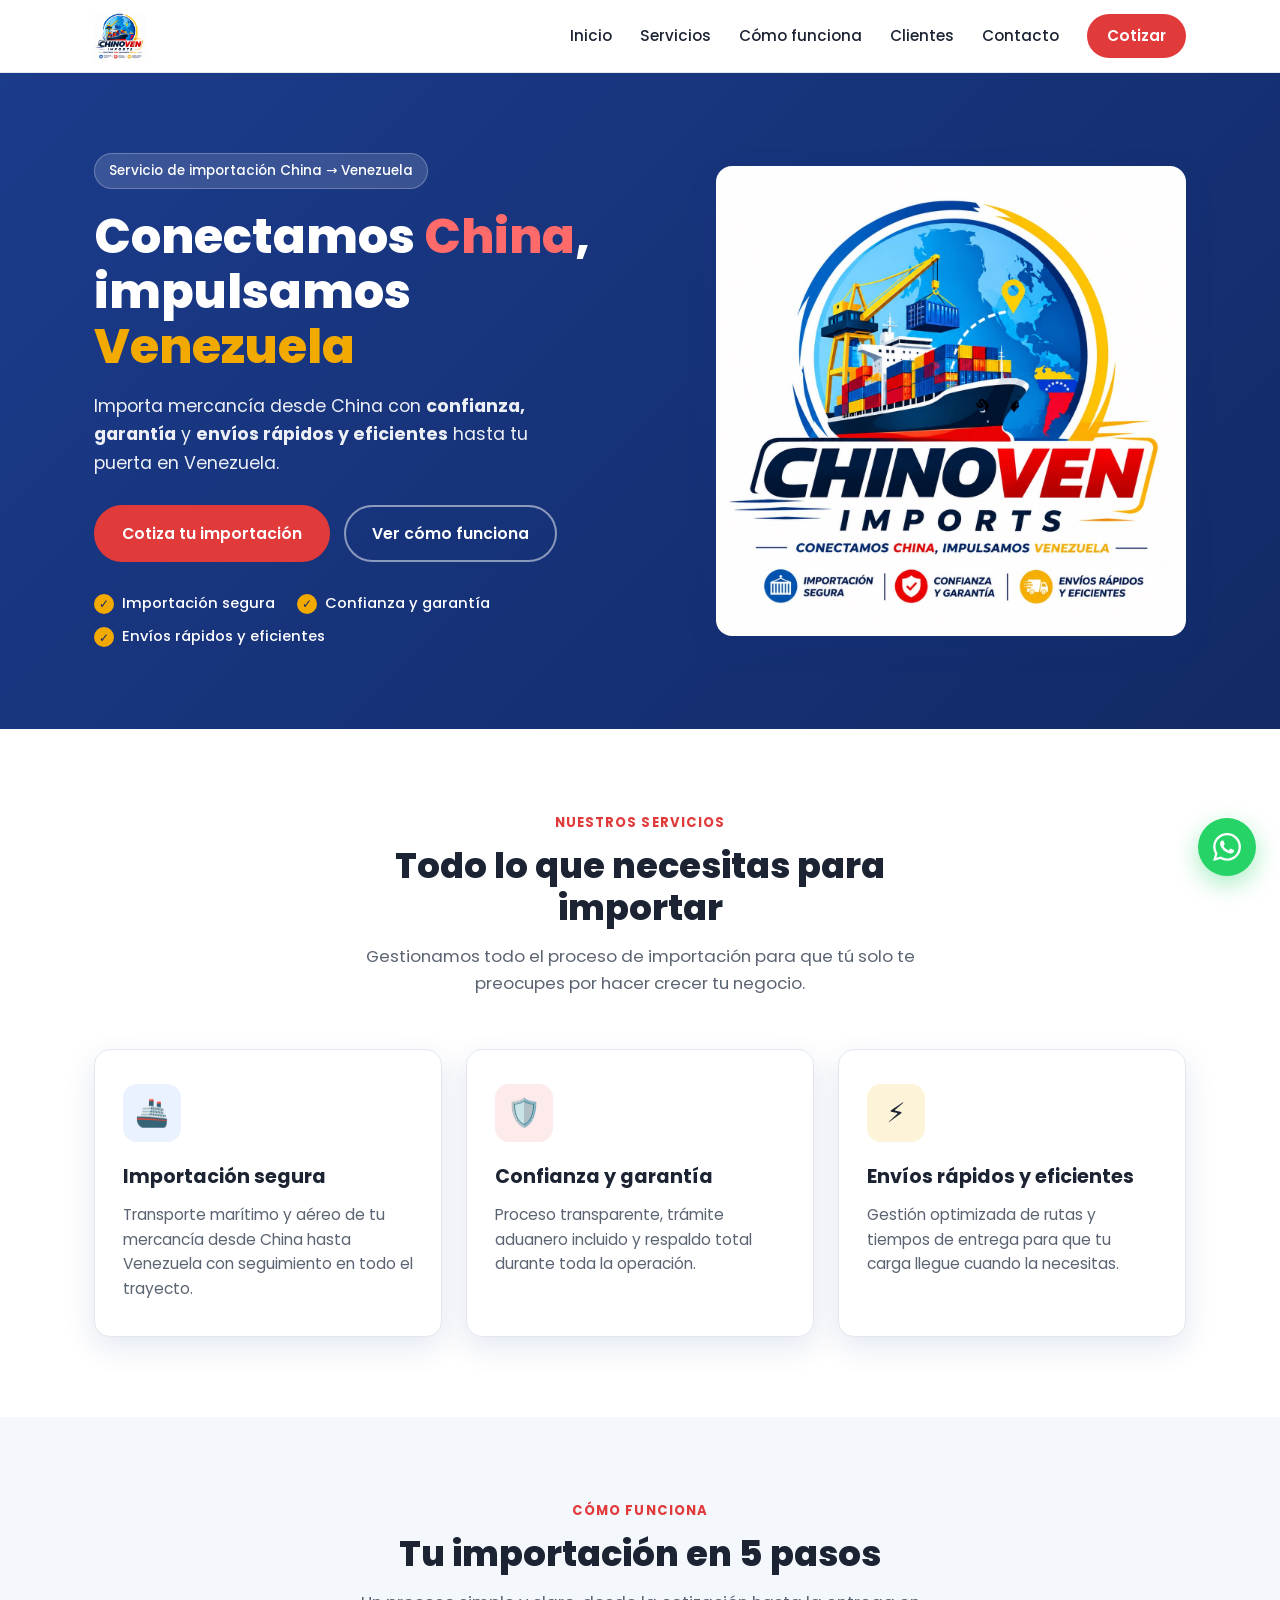
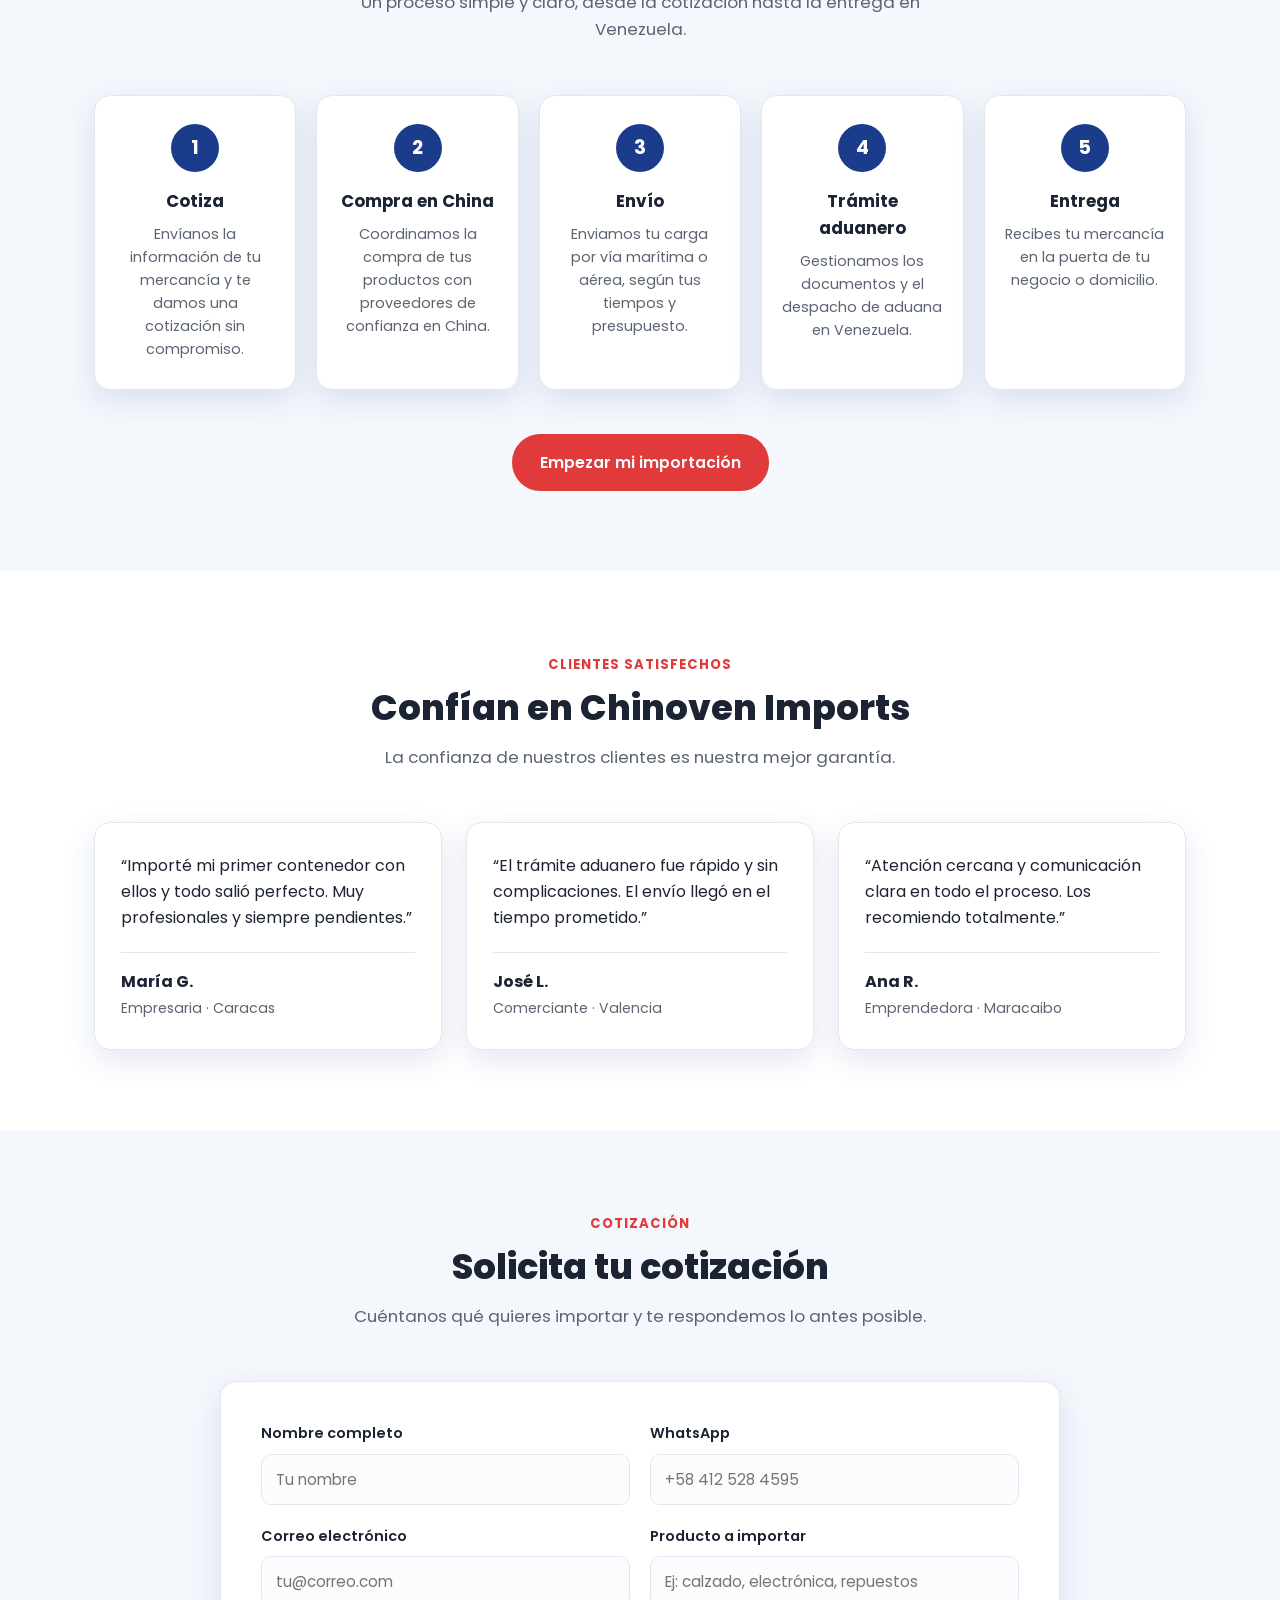
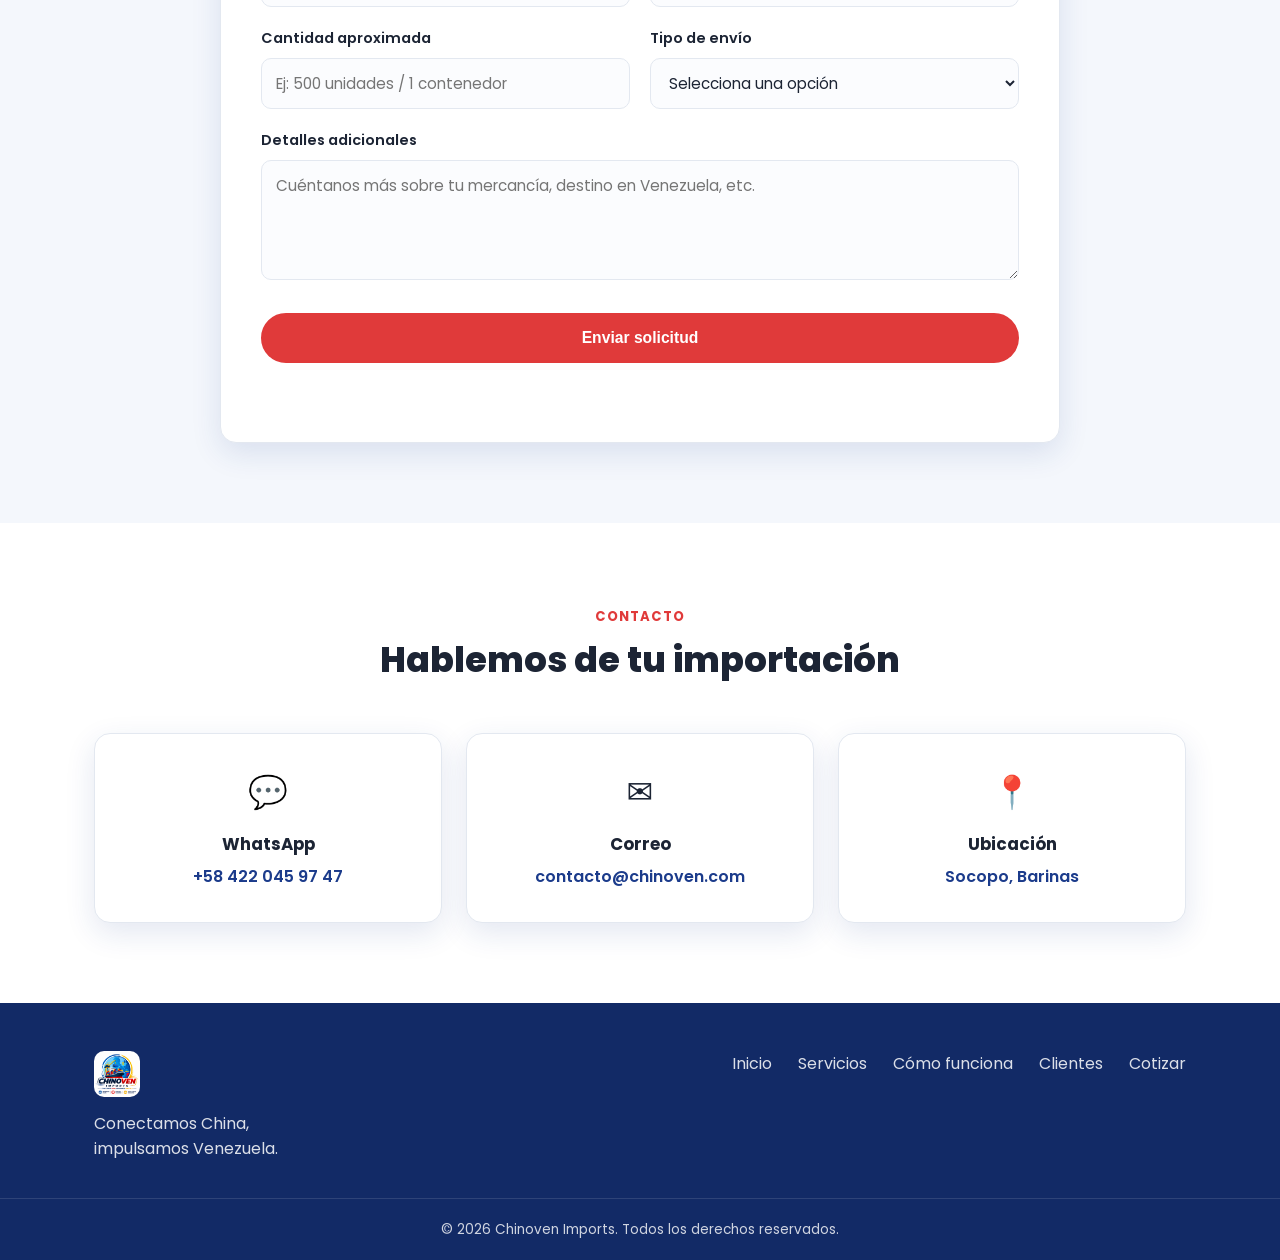
==== commit 85ea0362: "Update WhatsApp contact number in footer and floating button" ====
--- a/index.html
+++ b/index.html
@@ -221,7 +221,7 @@
         <div class="contact__item">
           <div class="contact__icon">💬</div>
           <h3>WhatsApp</h3>
-          <a href="https://wa.me/584125284595" class="contact__value">+58 412 528 4595</a>
+          <a href="https://wa.me/584220459747" class="contact__value">+58 422 045 97 47</a>
         </div>
         <div class="contact__item">
           <div class="contact__icon">✉️</div>
@@ -260,7 +260,7 @@
   </footer>
 
   <!-- WHATSAPP FLOTANTE -->
-  <a href="https://wa.me/5800000000000" class="whatsapp-fab" target="_blank" rel="noopener" aria-label="WhatsApp">
+  <a href="https://wa.me/584220459747" class="whatsapp-fab" target="_blank" rel="noopener" aria-label="WhatsApp">
     <svg viewBox="0 0 24 24" width="28" height="28" fill="currentColor" aria-hidden="true">
       <path d="M17.472 14.382c-.297-.149-1.758-.867-2.03-.967-.273-.099-.471-.148-.67.15-.197.297-.767.966-.94 1.164-.173.199-.347.223-.644.075-.297-.15-1.255-.463-2.39-1.475-.883-.788-1.48-1.761-1.653-2.059-.173-.297-.018-.458.13-.606.134-.133.297-.347.446-.52.149-.174.198-.298.298-.497.099-.198.05-.371-.025-.52-.075-.149-.669-1.612-.916-2.207-.242-.579-.487-.5-.669-.51-.173-.008-.371-.01-.57-.01-.198 0-.52.074-.792.372-.272.297-1.04 1.016-1.04 2.479 0 1.462 1.065 2.875 1.213 3.074.149.198 2.096 3.2 5.077 4.487.709.306 1.262.489 1.694.625.712.227 1.36.195 1.871.118.571-.085 1.758-.719 2.006-1.413.248-.694.248-1.289.173-1.413-.074-.124-.272-.198-.57-.347m-5.421 7.403h-.004a9.87 9.87 0 01-5.031-1.378l-.361-.214-3.741.982.998-3.648-.235-.374a9.86 9.86 0 01-1.51-5.26c.001-5.45 4.436-9.884 9.888-9.884 2.64 0 5.122 1.03 6.988 2.898a9.825 9.825 0 012.893 6.994c-.003 5.45-4.437 9.884-9.885 9.884m8.413-18.297A11.815 11.815 0 0012.05 0C5.495 0 .16 5.335.157 11.892c0 2.096.547 4.142 1.588 5.945L.057 24l6.305-1.654a11.882 11.882 0 005.683 1.448h.005c6.554 0 11.89-5.335 11.893-11.893a11.821 11.821 0 00-3.48-8.413z"/>
     </svg>
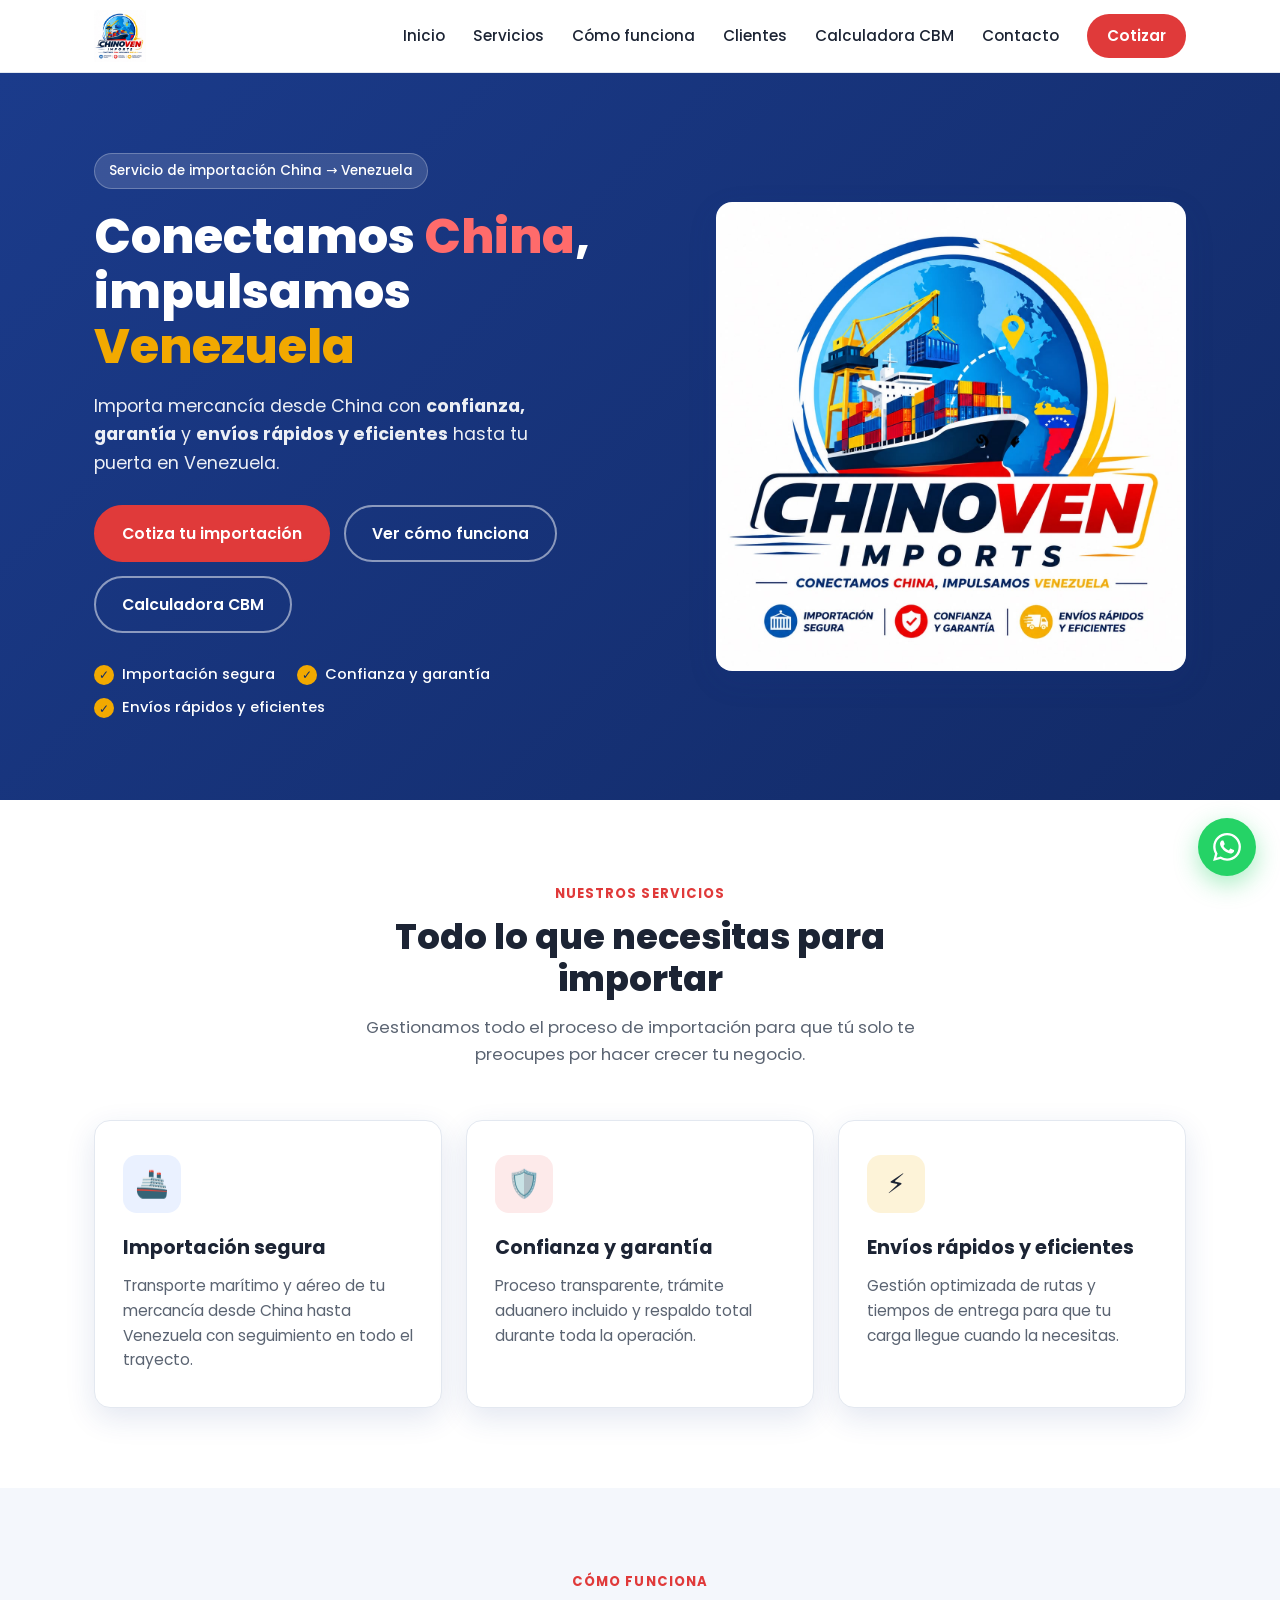
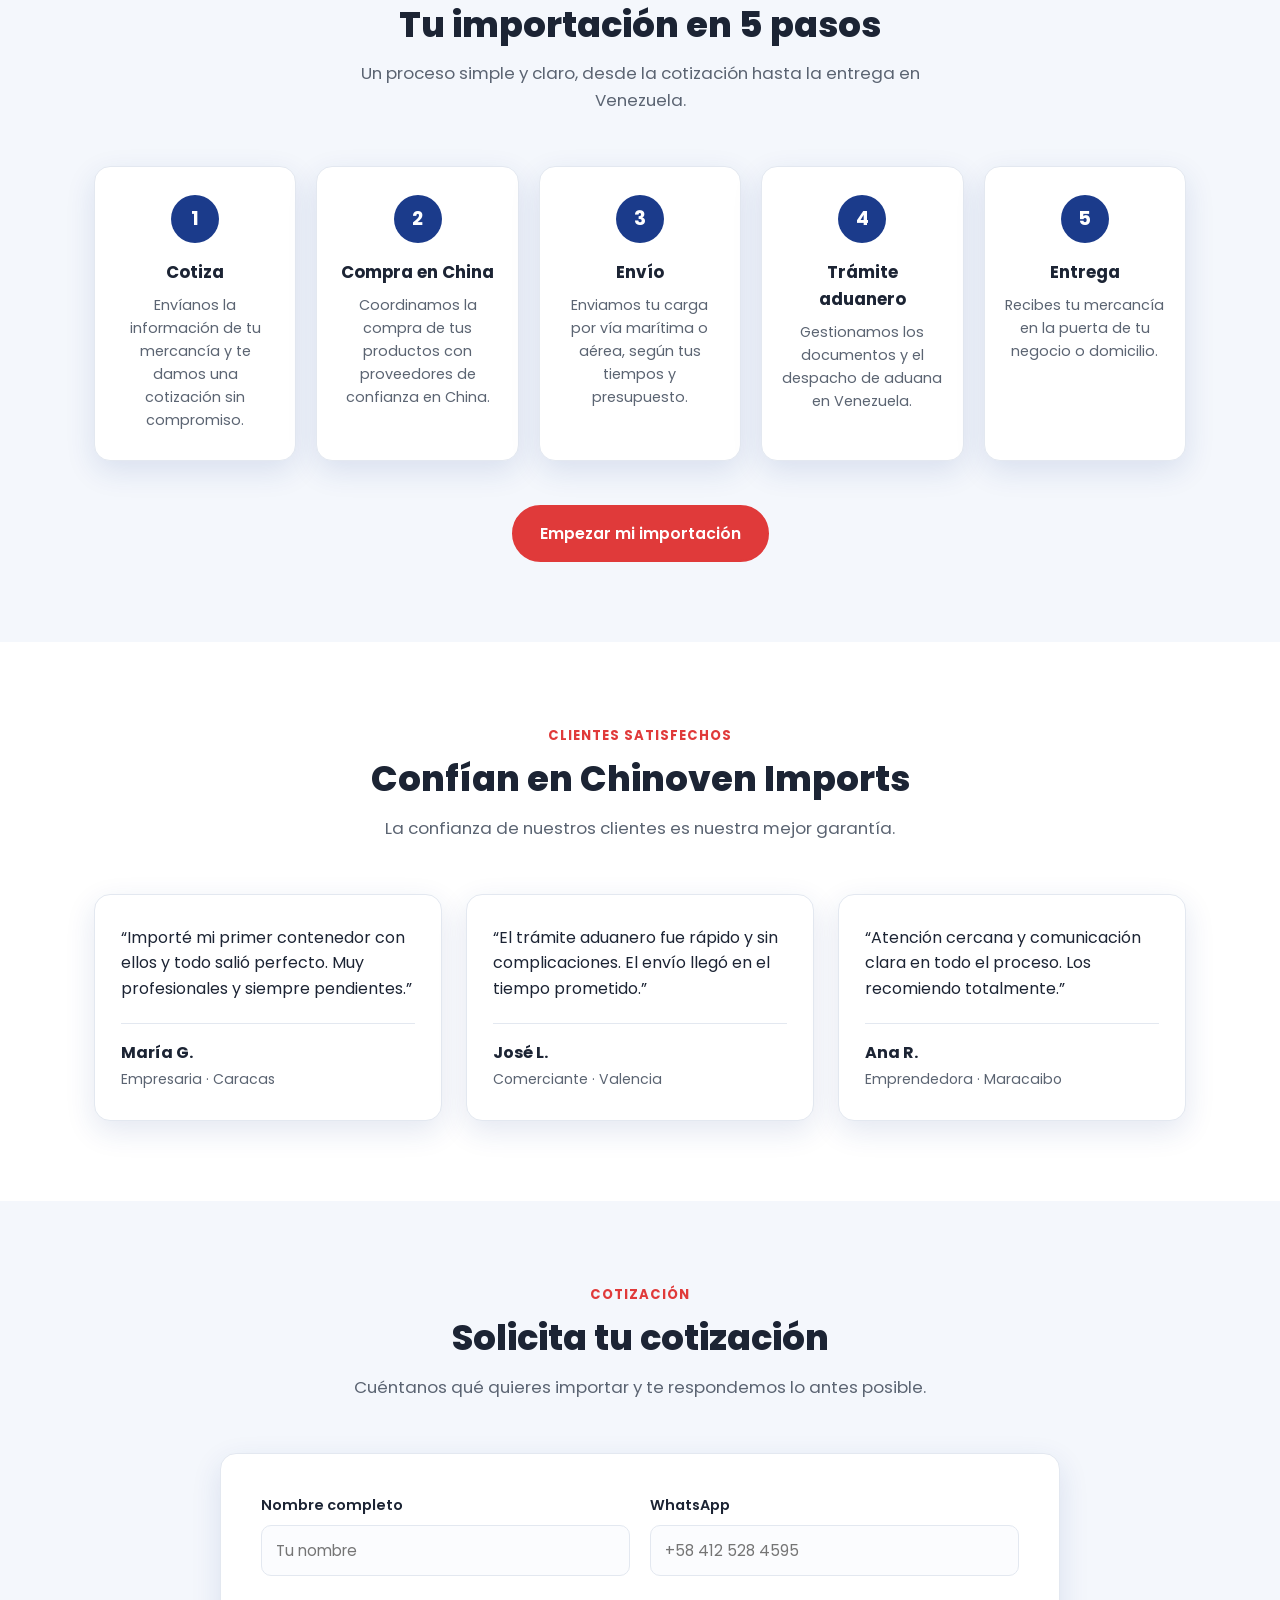
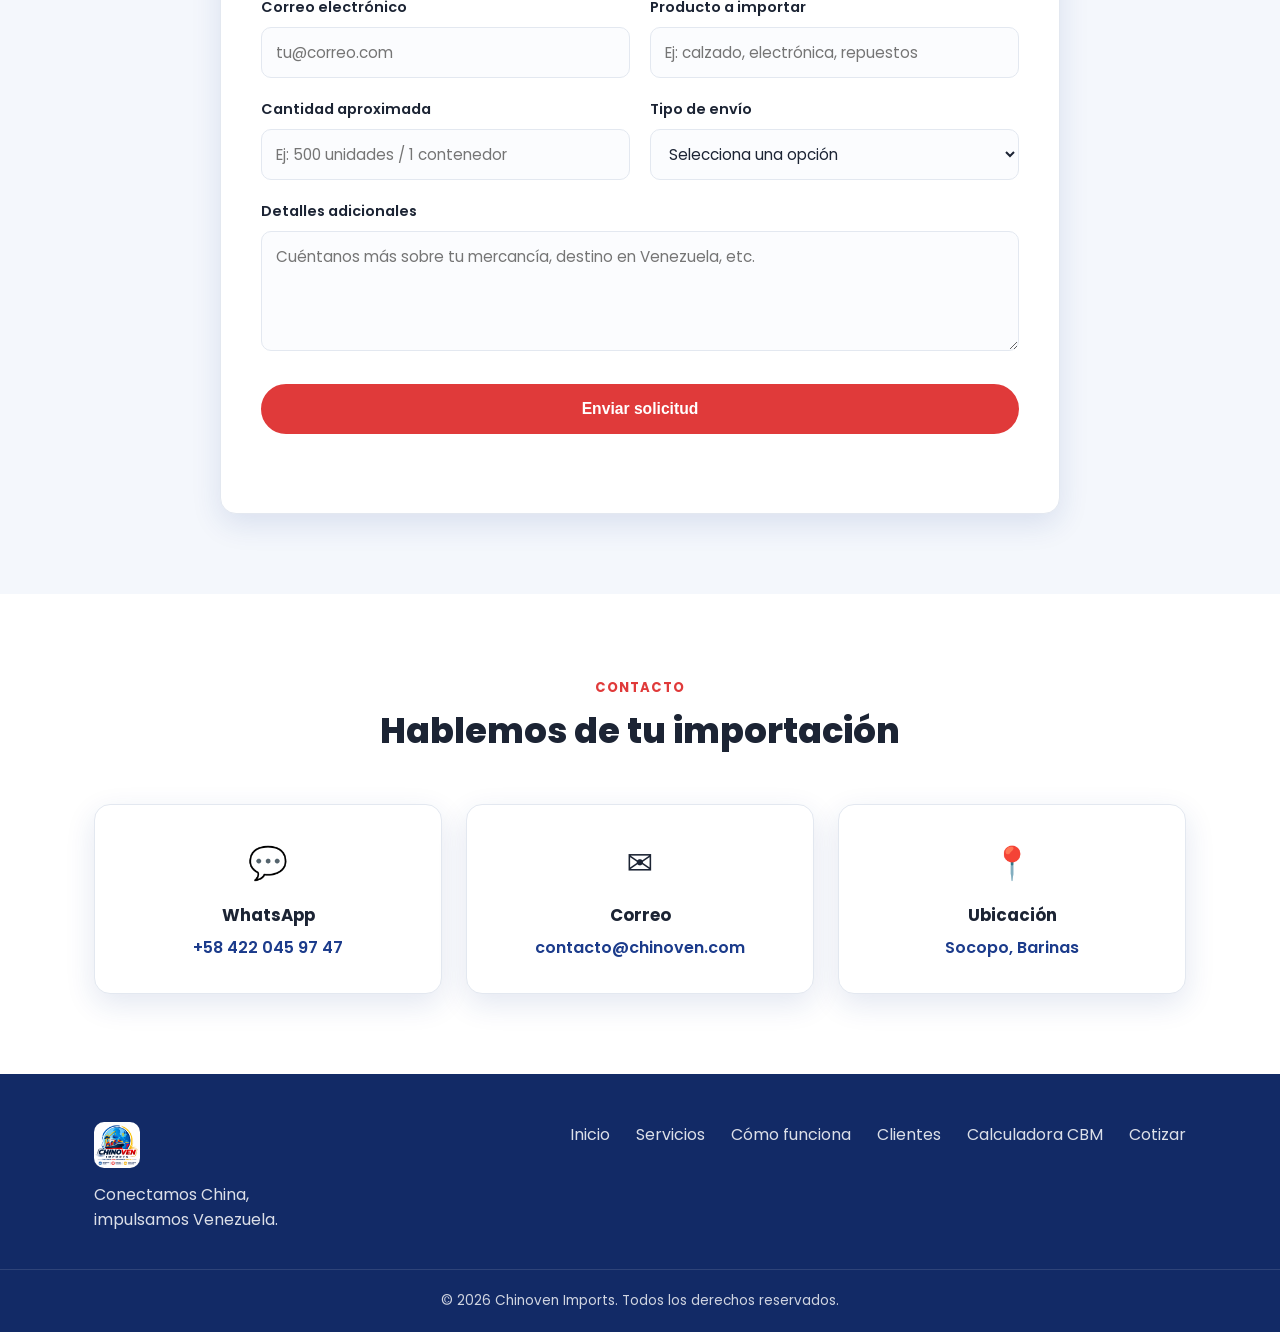
==== commit 17c2ca77: "Add CBM calculator page and functionality" ====
--- a/index.html
+++ b/index.html
@@ -24,6 +24,7 @@
         <a href="#servicios" class="nav__link">Servicios</a>
         <a href="#como-funciona" class="nav__link">Cómo funciona</a>
         <a href="#testimonios" class="nav__link">Clientes</a>
+        <a href="calculadora.html" class="nav__link">Calculadora CBM</a>
         <a href="#contacto" class="nav__link">Contacto</a>
         <a href="#cotizar" class="nav__link nav__link--cta">Cotizar</a>
       </nav>
@@ -43,6 +44,7 @@
         <div class="hero__actions">
           <a href="#cotizar" class="btn btn--primary">Cotiza tu importación</a>
           <a href="#como-funciona" class="btn btn--ghost">Ver cómo funciona</a>
+          <a href="calculadora.html" class="btn btn--ghost">Calculadora CBM</a>
         </div>
         <ul class="hero__points">
           <li>Importación segura</li>
@@ -249,6 +251,7 @@
         <a href="#servicios">Servicios</a>
         <a href="#como-funciona">Cómo funciona</a>
         <a href="#testimonios">Clientes</a>
+        <a href="calculadora.html">Calculadora CBM</a>
         <a href="#cotizar">Cotizar</a>
       </nav>
     </div>
--- a/styles.css
+++ b/styles.css
@@ -567,6 +567,71 @@
 
 .whatsapp-fab:hover { transform: scale(1.08); }
 
+/* CALCULADORA CBM */
+.calc-page .quote-form { max-width: 720px; }
+
+.form-hint {
+  font-weight: 400;
+  color: var(--muted);
+  font-size: 0.82rem;
+}
+
+.nav__link.is-active { color: var(--blue); }
+
+.calc-result {
+  background: #fff;
+  border: 1px solid var(--line);
+  border-radius: var(--radius);
+  padding: 32px 40px;
+  box-shadow: var(--shadow);
+  max-width: 720px;
+  margin: 24px auto 0;
+}
+
+.calc-result[hidden] { display: none; }
+
+.calc-result__title {
+  font-size: 1.3rem;
+  font-weight: 700;
+  margin-bottom: 18px;
+  text-align: center;
+}
+
+.calc-result__grid {
+  display: grid;
+  grid-template-columns: repeat(3, 1fr);
+  gap: 16px;
+  margin-bottom: 18px;
+}
+
+.calc-result__item {
+  background: var(--bg-alt);
+  border-radius: 12px;
+  padding: 18px 12px;
+  text-align: center;
+  display: flex;
+  flex-direction: column;
+  gap: 6px;
+}
+
+.calc-result__label {
+  color: var(--muted);
+  font-size: 0.85rem;
+}
+
+.calc-result__value {
+  font-weight: 700;
+  color: var(--blue);
+  font-size: 1.1rem;
+}
+
+.calc-result__note {
+  color: var(--muted);
+  font-size: 0.85rem;
+  text-align: center;
+  margin-bottom: 20px;
+}
+
 /* RESPONSIVE */
 @media (max-width: 960px) {
   .hero__inner {
@@ -606,9 +671,11 @@
   .nav__link--cta { width: 100%; text-align: center; }
 
   .form-grid { grid-template-columns: 1fr; }
+  .calc-result__grid { grid-template-columns: 1fr; }
 }
 
 @media (max-width: 560px) {
+  .calc-result { padding: 24px; }
   .steps { grid-template-columns: 1fr; }
   .quote-form { padding: 26px; }
   .section { padding: 60px 0; }
